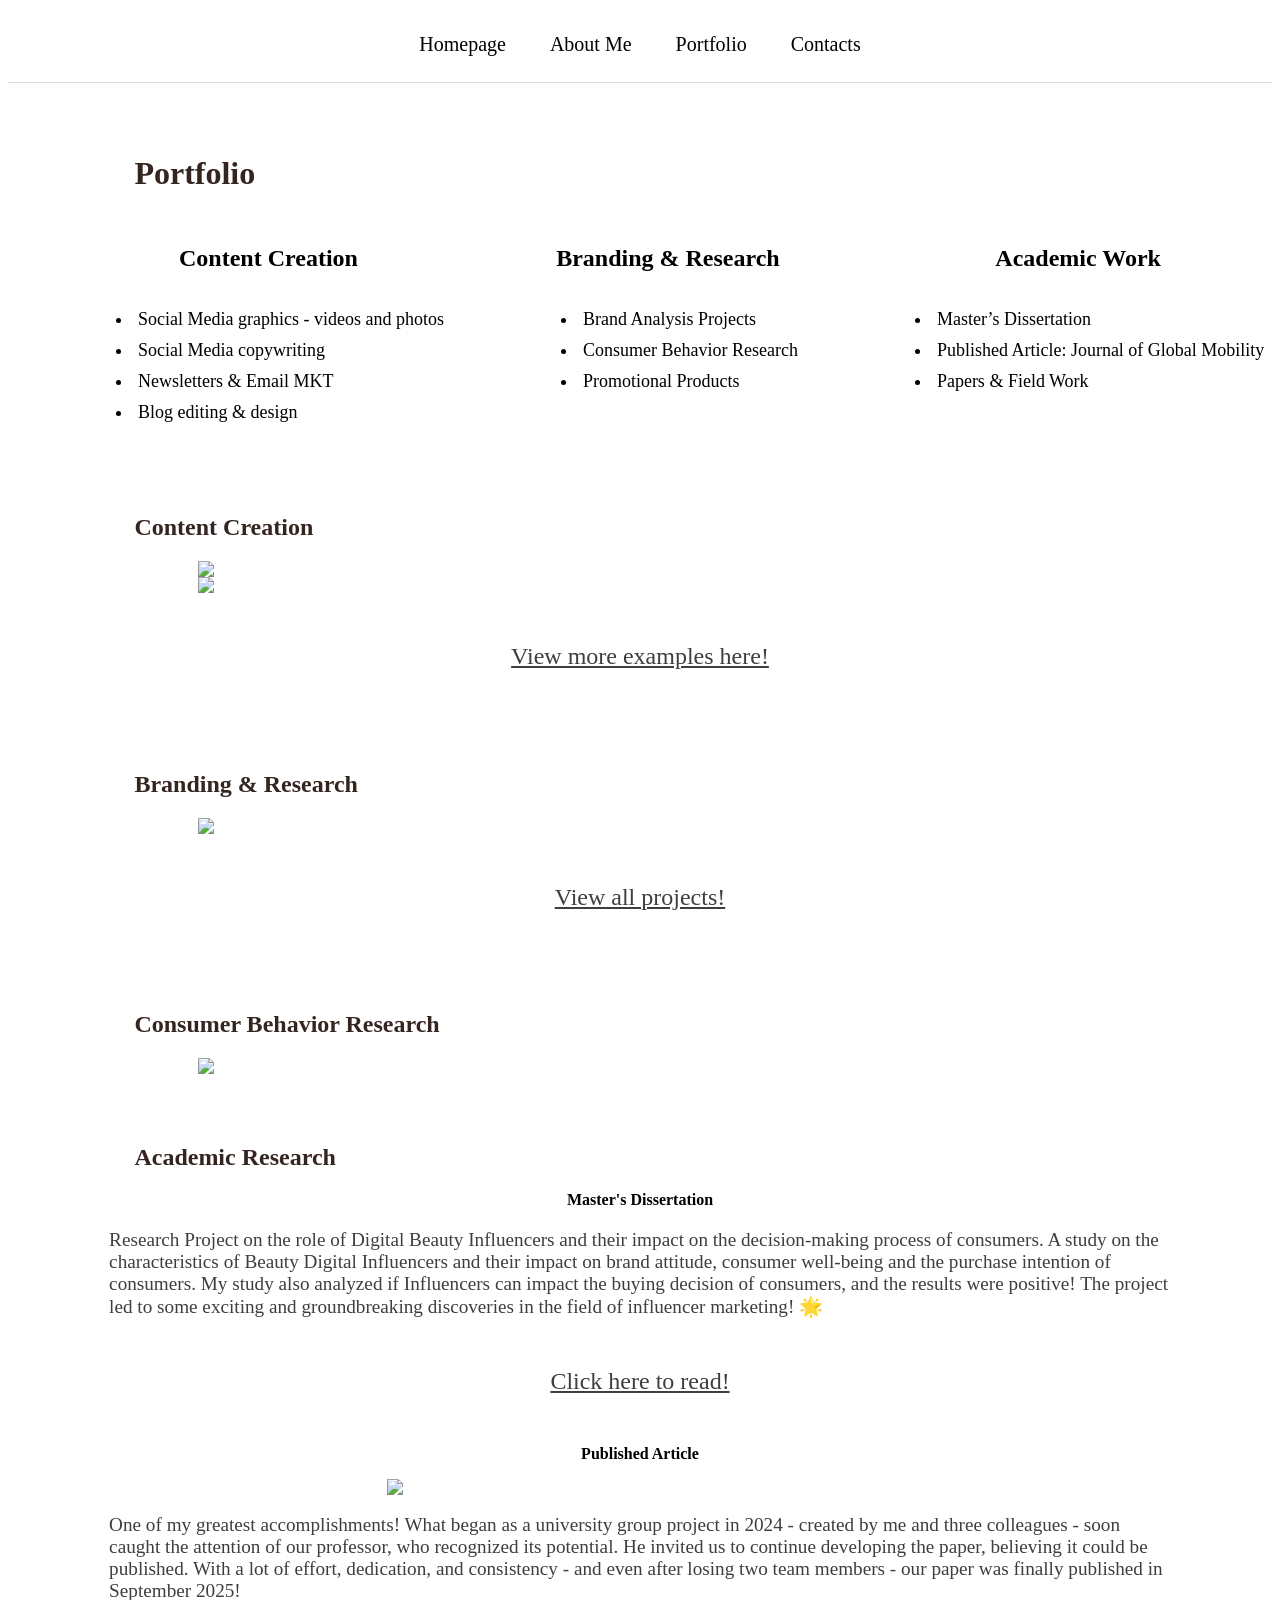
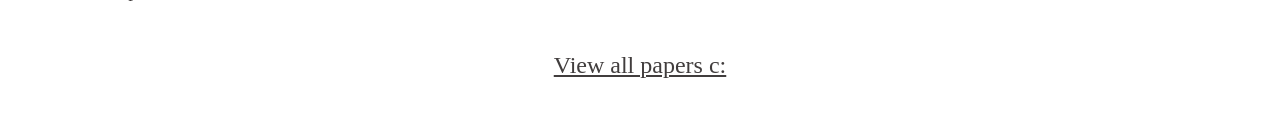
==== portfolio.html @ a83097b9 "HTML" ====
<!DOCTYPE html> 
<html lang="en">

<head>

<meta charset="UTF-8">   
<title>Portfolio</title>
<link rel="stylesheet" href="portfolio.css">
 
</head>

<body>

<header>


<nav>
   
    <a href="index.html">Homepage</a>
    <a href="about.html">About Me</a>
    <a href="portfolio.html">Portfolio</a>
    <a href="contacts.html">Contacts</a>
   
</nav>

</header>

<main> 
    
<h1> Portfolio </h1>

<section class="portfolio">
    <div class="list">
        <h4>Content Creation </h4>
        <ul>
            <li>Social Media graphics - videos and photos</li>
            <li>Social Media copywriting</li>
            <li>Newsletters & Email MKT</li>
            <li>Blog editing & design</li>
        </ul>
    </div>

    <div class="list">
        <h4>Branding & Research </h4>
        <ul>
            <li>Brand Analysis Projects</li>
            <li>Consumer Behavior Research</li>
            <li>Promotional Products</li>
        </ul>
    </div>

    <div class="list">
        <h4>Academic Work</h4>
        <ul>
            <li>Master’s Dissertation</li>
            <li>Published Article: Journal of Global Mobility</li>
            <li>Papers & Field Work</li>
        </ul>
    </div>

</section>

<h2>Content Creation</h2>
<section>
    <div class="link">
        <img src="sample_content_1.png" class="sample_content_1">
        <img src="sample_content_2.png" class="sample_content_2">
        <a href="https://drive.google.com/drive/folders/1x0eIDnad0-j9Vzg1kwjhsqlpAew9j-nT">View more examples here!</a>
    </div>

</section>

<h2>Branding & Research</h2>
<section>
    <div class="link">
        <img src="sample_content_3.png" class="sample_content_3">
        <a href="https://drive.google.com/drive/folders/1cDklSgzKYlsRP61vr51m5_GrAXb0YlPG">View all projects!</a>
    </div>

</section>

<h2>Consumer Behavior Research</h2>
<section>
    <div class="link">
        <img src="sample_content_4.png" class="sample_content_4">
    </div>

</section>

<h2>Academic Research</h2>
<section>
    <div class="link">
        <h3>Master's Dissertation</h3>
        <p>Research Project on the role of Digital Beauty Influencers and their
     impact on the decision-making process of consumers.

     A study on the characteristics of Beauty Digital Influencers and their
     impact on brand attitude, consumer well-being and the purchase
     intention of consumers. My study also analyzed if Influencers can
     impact the buying decision of consumers, and the results were
     positive!

     The project led to some exciting and groundbreaking discoveries in
     the field of influencer marketing! 🌟</p>

      <a href="https://drive.google.com/file/d/1v8fmtXnmT-ZGqK3bSGTuP7e83jV4on5n/view">Click here to read!</a> 
    
     <h3>Published Article</h3>
     <img src="sample_content_5.png" class="sample_content_5">
     <p>
     One of my greatest accomplishments! What began as a university group project in 2024 - created by me
     and three colleagues - soon caught the attention of our professor, who recognized its potential. He
     invited us to continue developing the paper, believing it could be published. With a lot of effort,
     dedication, and consistency - and even after losing two team members - our paper was finally published
     in September 2025!
     </p>

     <a href="https://drive.google.com/drive/folders/1D5YY48hTmV7dS1pgMF5637c37RMObXo8">View all papers c:</a> 

    </div>
</section>

<footer>
    
</footer>

</body>

</html>
---- portfolio.css ----
@font-face {
    font-family: "MinhaFonte";
    src: url("../fonts/Bogart-Semibold-trial.ttf") format("truetype");
}

nav{
    text-align:center;
    background-color: white;
    padding-top: 2%;
    padding-bottom: 2%;
    border-bottom: 1px solid #ddd;
}

nav a{
    text-decoration:none;
    color:black;
    margin:20px;
    font-size:20px;
     font-family: "Montserrat";
}

h1 {
     color: rgb(52, 37, 32);
    font-family: "Montserrat";
    font-size: 200%;
   padding-left: 10%;
   padding-top: 4%;
}

h2 {
   color: rgb(52, 37, 32);
    font-family: "Montserrat";
    font-size: 150%;
   padding-left: 10%;
   padding-top: 4%;
}


h3 {
   color: black;
   font-size: 100%;
   font-family: "Montserrat"; 
   text-align: center;
}

p {
    color: rgb(65, 61, 61);
    font-size: larger;
    font-family: "Montserrat";
    padding-left: 8%;
    padding-right: 8%;
    text-align: left;
}

.list {
    display: inline-block;
    vertical-align: top;
    text-align: left;
    margin-left: 80px;
    width: fit-content;
}

h4 {
    text-align: center;
    font-family: "Montserrat";
    font-size: x-large;
}

li {
     padding: 5px;
    font-size: large;
    font-family: "Montserrat";
    margin-left: 5px;
}

.portfolio {
    display: block;
    width: fit-content;
}

.sample_content_1 {
    display: block; 
    margin: auto;
    width: 70%;
}

.sample_content_2 {
    display: block; 
    margin: auto;
    width: 70%;
}

.sample_content_3 {
    display: block; 
    margin: auto;
    width: 70%;
}

.sample_content_4 {
    display: block; 
    margin: auto;
    width: 70%;
}

.sample_content_5 {
    display: block; 
    margin: auto;
    width: 40%;
}

.link {
    text-align: center;
}

.link a {
    color: rgb(65, 61, 61);
    font-size: x-large;
    font-family: "Montserrat";
    display: block;
    margin-top: 50px;
    margin-bottom: 50px;
}
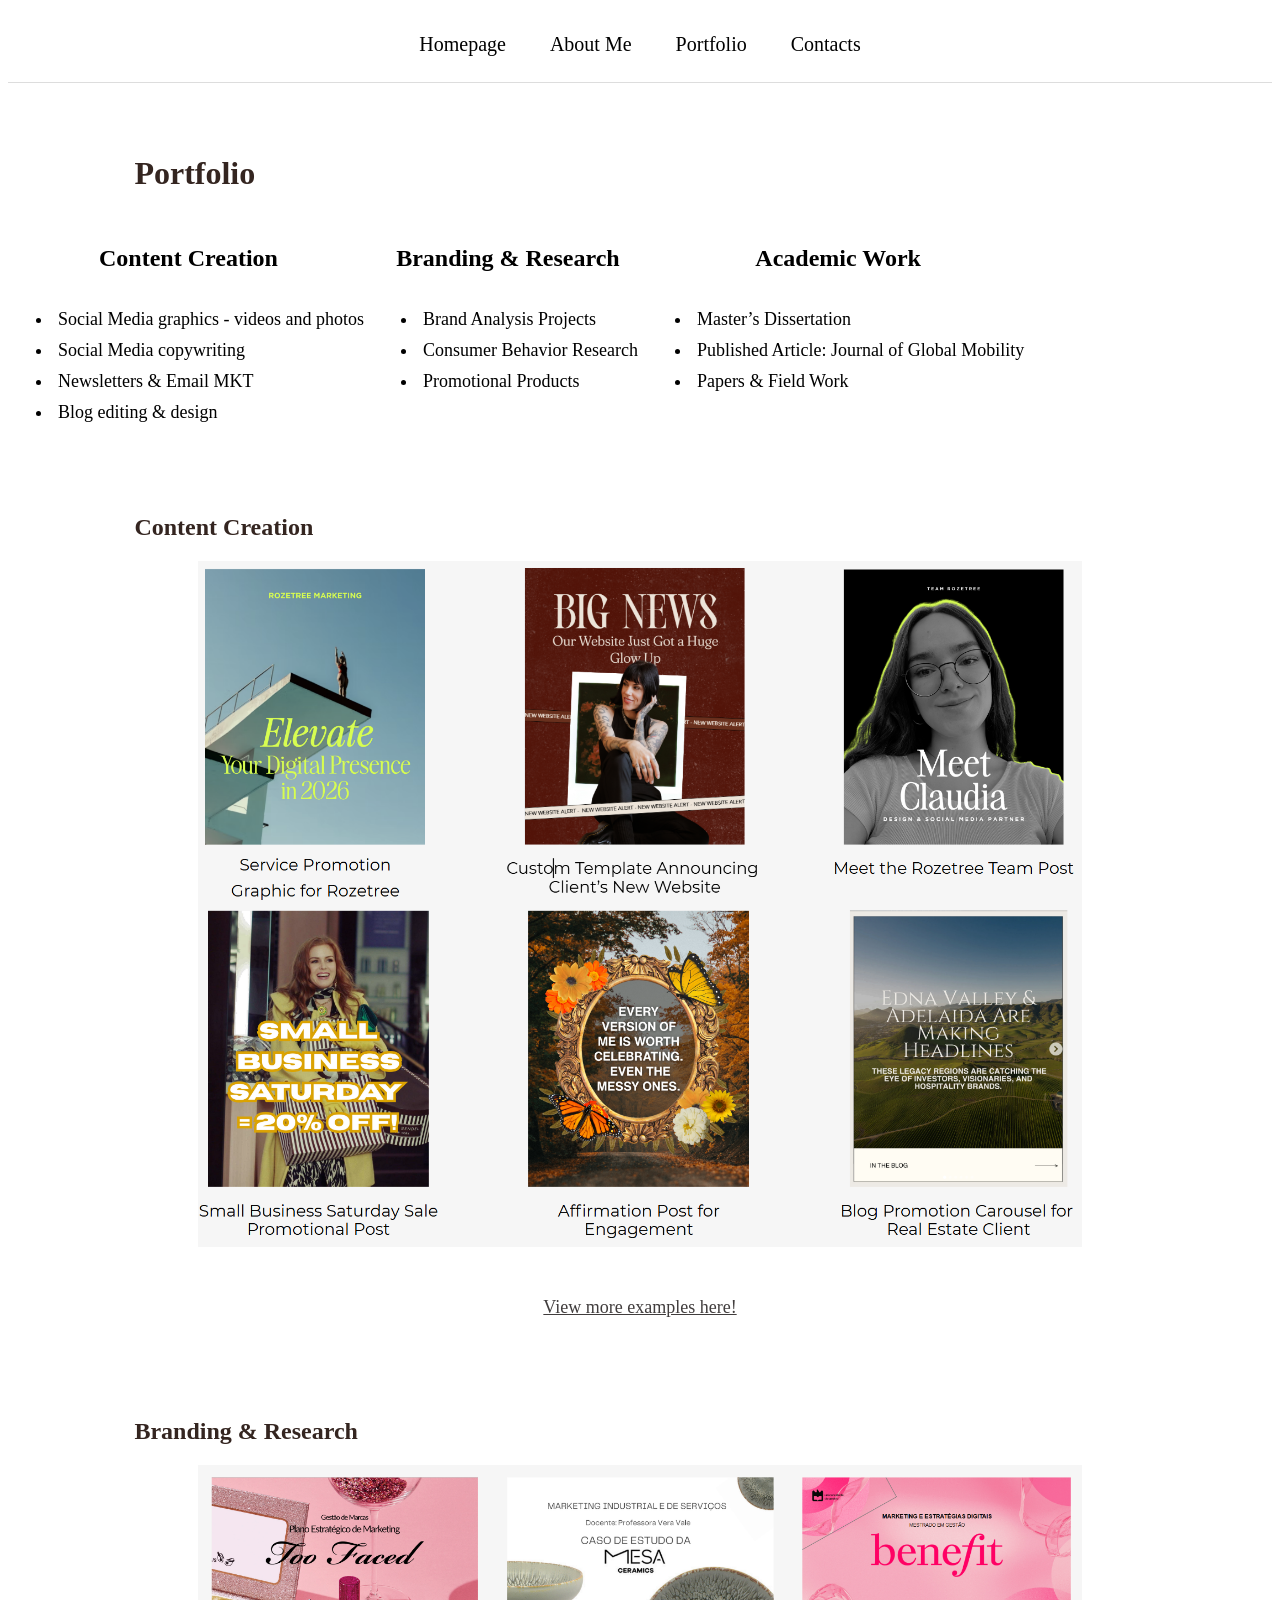
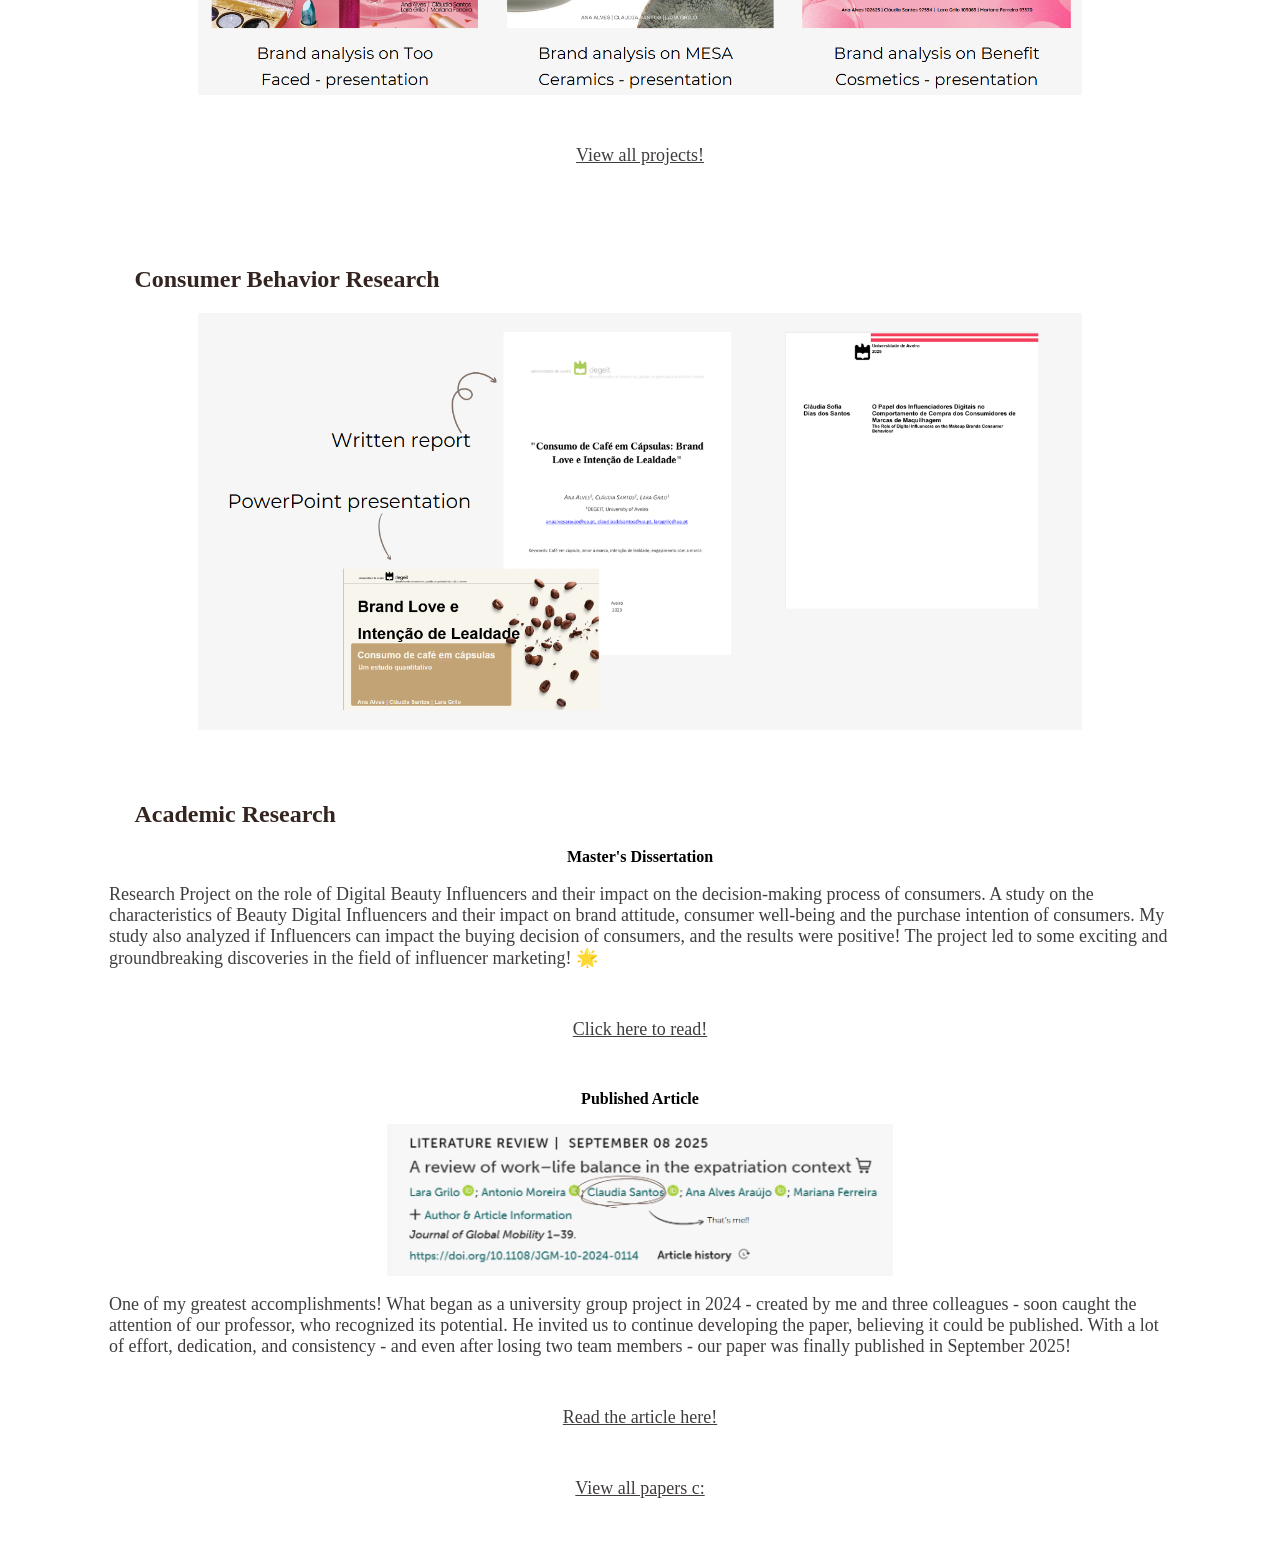
==== commit e8eb3922: "Add files via upload" ====
--- a/portfolio.html
+++ b/portfolio.html
@@ -114,6 +114,8 @@
      dedication, and consistency - and even after losing two team members - our paper was finally published
      in September 2025!
      </p>
+     
+     <a href="https://www.emerald.com/jgm/article-abstract/13/3/406/1278402/A-review-of-work-life-balance-in-the-expatriation">Read the article here!</a> 
 
      <a href="https://drive.google.com/drive/folders/1D5YY48hTmV7dS1pgMF5637c37RMObXo8">View all papers c:</a> 
 
--- a/portfolio.css
+++ b/portfolio.css
@@ -45,7 +45,7 @@
 
 p {
     color: rgb(65, 61, 61);
-    font-size: larger;
+    font-size: large;
     font-family: "Montserrat";
     padding-left: 8%;
     padding-right: 8%;
@@ -56,7 +56,6 @@
     display: inline-block;
     vertical-align: top;
     text-align: left;
-    margin-left: 80px;
     width: fit-content;
 }
 
@@ -114,7 +113,7 @@
 
 .link a {
     color: rgb(65, 61, 61);
-    font-size: x-large;
+    font-size: large;
     font-family: "Montserrat";
     display: block;
     margin-top: 50px;
